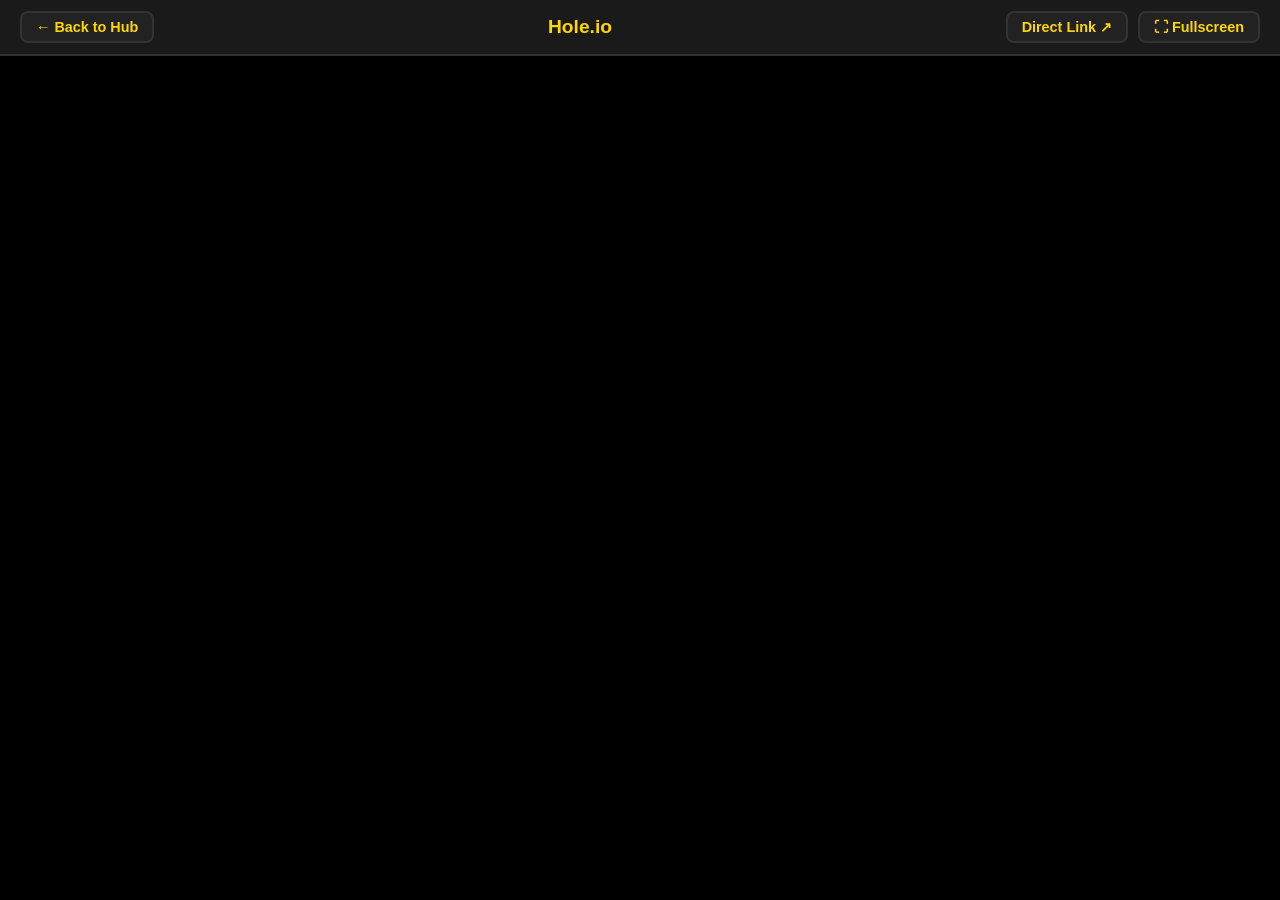
==== hole-io/index.html @ 4d904878 "Rename index.html to index.html" ====
<!DOCTYPE html>
<html lang="en">
<head>
  <meta charset="UTF-8">
  <meta name="viewport" content="width=device-width, initial-scale=1.0">
  <title>Hole.io | ://www.com</title>
  <style>
    * {
      box-sizing: border-box;
      margin: 0;
      padding: 0;
    }

    body {
      background-color: #111;
      color: #fff;
      font-family: 'Segoe UI', Tahoma, Geneva, Verdana, sans-serif;
      display: flex;
      flex-direction: column;
      height: 100vh;
      overflow: hidden;
    }

    /* Top Control Bar */
    #top-bar {
      display: flex;
      justify-content: space-between;
      align-items: center;
      background-color: #1a1a1a;
      border-bottom: 2px solid #333;
      padding: 10px 20px;
      height: 56px;
      flex-shrink: 0;
    }

    .nav-btn {
      background-color: #222;
      color: #ffd700;
      border: 2px solid #333;
      padding: 6px 14px;
      border-radius: 8px;
      text-decoration: none;
      font-weight: bold;
      font-size: 0.9rem;
      cursor: pointer;
      transition: border-color 0.2s, transform 0.1s;
    }

    .nav-btn:hover {
      border-color: #ffd700;
      transform: translateY(-1px);
    }

    #game-title {
      color: #ffd700;
      font-size: 1.2rem;
      margin: 0;
    }

    #right-controls {
      display: flex;
      gap: 10px;
    }

    /* Full-Height Game Iframe */
    #game-frame {
      flex-grow: 1;
      width: 100%;
      border: none;
      background-color: #000;
    }
  </style>
</head>
<body>

  <header id="top-bar">
    <a class="nav-btn" href="../">← Back to Hub</a>
    <h1 id="game-title">Hole.io</h1>
    <div id="right-controls">
      <a class="nav-btn" href="https://holeio.com" target="_blank" rel="noopener noreferrer">Direct Link ↗</a>
      <button class="nav-btn" id="fullscreen-btn">⛶ Fullscreen</button>
    </div>
  </header>

  <iframe id="game-frame" src="https://holeio.com" allowfullscreen></iframe>

  <script>
    const fullscreenBtn = document.getElementById("fullscreen-btn");
    const gameFrame = document.getElementById("game-frame");

    fullscreenBtn.addEventListener("click", () => {
      if (gameFrame.requestFullscreen) {
        gameFrame.requestFullscreen();
      } else if (gameFrame.webkitRequestFullscreen) {
        gameFrame.webkitRequestFullscreen();
      }
    });
  </script>

</body>
</html>
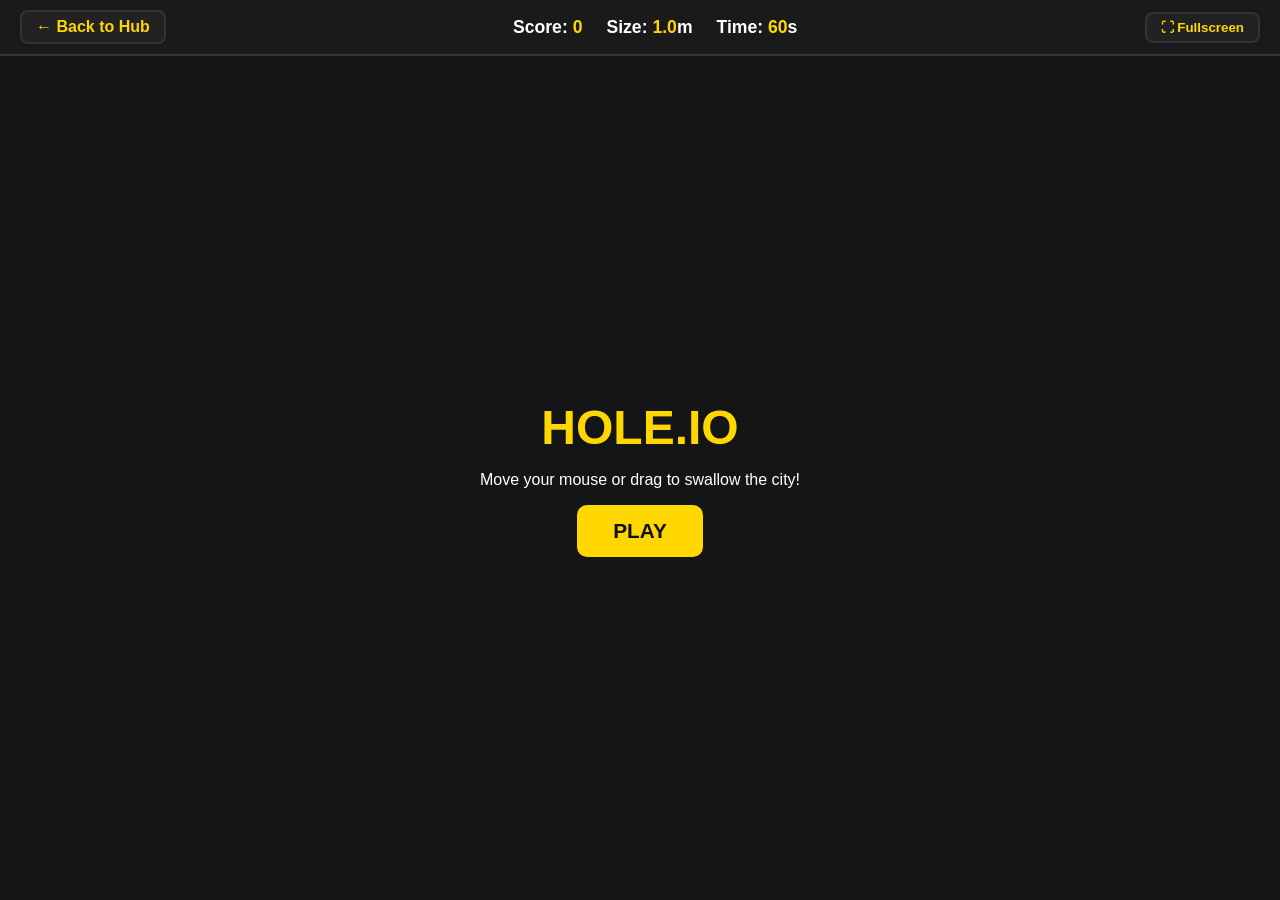
==== commit 359c8b17: "Update index.html" ====
--- a/hole-io/index.html
+++ b/hole-io/index.html
@@ -5,98 +5,38 @@
   <meta name="viewport" content="width=device-width, initial-scale=1.0">
   <title>Hole.io | ://www.com</title>
   <style>
-    * {
-      box-sizing: border-box;
-      margin: 0;
-      padding: 0;
-    }
-
-    body {
-      background-color: #111;
-      color: #fff;
-      font-family: 'Segoe UI', Tahoma, Geneva, Verdana, sans-serif;
-      display: flex;
-      flex-direction: column;
-      height: 100vh;
-      overflow: hidden;
-    }
-
-    /* Top Control Bar */
-    #top-bar {
-      display: flex;
-      justify-content: space-between;
-      align-items: center;
-      background-color: #1a1a1a;
-      border-bottom: 2px solid #333;
-      padding: 10px 20px;
-      height: 56px;
-      flex-shrink: 0;
-    }
-
-    .nav-btn {
-      background-color: #222;
-      color: #ffd700;
-      border: 2px solid #333;
-      padding: 6px 14px;
-      border-radius: 8px;
-      text-decoration: none;
-      font-weight: bold;
-      font-size: 0.9rem;
-      cursor: pointer;
-      transition: border-color 0.2s, transform 0.1s;
-    }
-
-    .nav-btn:hover {
-      border-color: #ffd700;
-      transform: translateY(-1px);
-    }
-
-    #game-title {
-      color: #ffd700;
-      font-size: 1.2rem;
-      margin: 0;
-    }
-
-    #right-controls {
-      display: flex;
-      gap: 10px;
-    }
-
-    /* Full-Height Game Iframe */
-    #game-frame {
-      flex-grow: 1;
-      width: 100%;
-      border: none;
-      background-color: #000;
-    }
+    * { box-sizing: border-box; margin: 0; padding: 0; user-select: none; }
+    body { background: #111; color: #fff; font-family: sans-serif; display: flex; flex-direction: column; height: 100vh; overflow: hidden; }
+    #top-bar { display: flex; justify-content: space-between; align-items: center; background: #1a1a1a; border-bottom: 2px solid #333; padding: 10px 20px; height: 56px; }
+    .nav-btn { background: #222; color: #ffd700; border: 2px solid #333; padding: 6px 14px; border-radius: 8px; text-decoration: none; font-weight: bold; cursor: pointer; }
+    #hud-stats { display: flex; gap: 24px; font-size: 1.1rem; font-weight: bold; }
+    #hud-stats span { color: #ffd700; }
+    #game-wrapper { position: relative; flex-grow: 1; width: 100%; overflow: hidden; background: #2b303a; }
+    canvas { display: block; width: 100%; height: 100%; cursor: crosshair; }
+    #overlay { position: absolute; inset: 0; background: rgba(17,17,17,0.85); display: flex; flex-direction: column; justify-content: center; align-items: center; gap: 1rem; z-index: 20; }
+    #overlay.hidden { display: none; }
+    #overlay h2 { font-size: 3rem; color: #ffd700; }
+    #play-btn { background: #ffd700; color: #111; border: none; padding: 14px 36px; font-size: 1.3rem; font-weight: 900; border-radius: 10px; cursor: pointer; }
   </style>
 </head>
 <body>
-
   <header id="top-bar">
     <a class="nav-btn" href="../">← Back to Hub</a>
-    <h1 id="game-title">Hole.io</h1>
-    <div id="right-controls">
-      <a class="nav-btn" href="https://holeio.com" target="_blank" rel="noopener noreferrer">Direct Link ↗</a>
-      <button class="nav-btn" id="fullscreen-btn">⛶ Fullscreen</button>
+    <div id="hud-stats">
+      <div>Score: <span id="score-display">0</span></div>
+      <div>Size: <span id="size-display">1.0</span>m</div>
+      <div>Time: <span id="time-display">60</span>s</div>
     </div>
+    <button class="nav-btn" id="fullscreen-btn">⛶ Fullscreen</button>
   </header>
-
-  <iframe id="game-frame" src="https://holeio.com" allowfullscreen></iframe>
-
-  <script>
-    const fullscreenBtn = document.getElementById("fullscreen-btn");
-    const gameFrame = document.getElementById("game-frame");
-
-    fullscreenBtn.addEventListener("click", () => {
-      if (gameFrame.requestFullscreen) {
-        gameFrame.requestFullscreen();
-      } else if (gameFrame.webkitRequestFullscreen) {
-        gameFrame.webkitRequestFullscreen();
-      }
-    });
-  </script>
-
+  <div id="game-wrapper">
+    <canvas id="gameCanvas"></canvas>
+    <div id="overlay">
+      <h2 id="overlay-title">HOLE.IO</h2>
+      <p id="overlay-subtitle">Move your mouse or drag to swallow the city!</p>
+      <button id="play-btn">PLAY</button>
+    </div>
+  </div>
+  <script src="game.js"></script>
 </body>
 </html>
-
